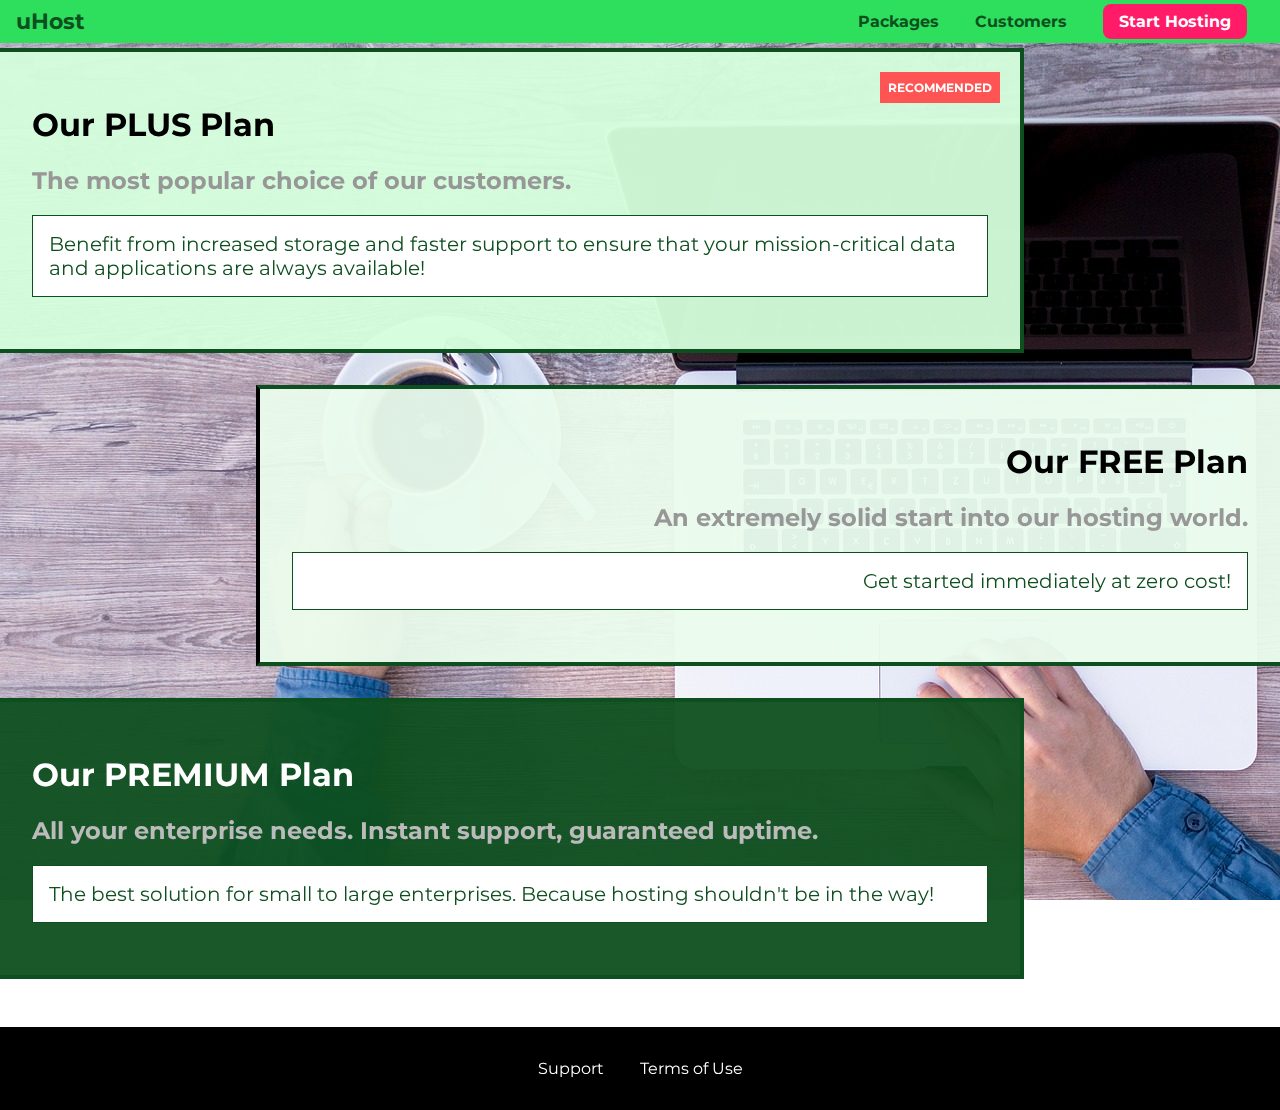
==== packages/index.html @ 9b938514 "first commit" ====
<!DOCTYPE html>
<html lang="en">

<head>
    <meta charset="UTF-8">
    <meta http-equiv="X-UA-Compatible" content="ie=edge">
    <title>uHost</title>
    <link rel="shortcut icon" href="favicon.png">
    <link rel="preconnect" href="https://fonts.googleapis.com">
    <link rel="preconnect" href="https://fonts.gstatic.com" crossorigin>
    <link href="https://fonts.googleapis.com/css2?family=Montserrat:400,700" rel="stylesheet">
    <link rel="stylesheet" href="../shared.css">
    <link rel="stylesheet" href="packages.css">
</head>

<body>
    <div class="background"></div>
    <header class="main-header">
        <div>
            <a href="../index.html" class="main-header__brand">
                uHost
            </a>
        </div>
        <nav class="main-nav">
            <ul class="main-nav__items">
                <li class="main-nav__item">
                    <a href="index.html">Packages</a>
                </li>
                <li class="main-nav__item">
                    <a href="../customers/index.html">Customers</a>
                </li>
                <li class="main-nav__item main-nav__item--cta">
                    <a href="../start-hosting/index.html">Start Hosting</a>
                </li>
            </ul>
        </nav>
    </header>
    <main>
        <section class="package" id="plus">
            <a href="#">
                <h1 class="package__title">Our PLUS Plan</h1>
                <h2 class="package__badge">RECOMMENDED</h2>
                <h2 class="package__description">The most popular choice of our customers.</h2>
                <p class="package__feature">Benefit from increased storage and faster support to ensure that your mission-critical data and applications
                    are always available!</p>
            </a>
        </section>
        <section class="package" id="free">
            <a href="#">
                <h1 class="package__title">Our FREE Plan</h1>
                <h2 class="package__description">An extremely solid start into our hosting world.</h2>
                <p class="package__feature">Get started immediately at zero cost!</p>
            </a>
        </section>
        <div class="clearfix"></div>
        <section class="package package--highlighted" id="premium">
            <a href="#">
                <h1 class="package__title">Our PREMIUM Plan</h1>
                <h2 class="package__description">All your enterprise needs. Instant support, guaranteed uptime. </h2>
                <p class="package__feature">The best solution for small to large enterprises. Because hosting shouldn't be in the way!</p>
            </a>
        </section>
    </main>
    <footer class="main-footer">
        <nav>
            <ul class="main-footer__links">
                <li class="main-footer__link">
                    <a href="#">Support</a>
                </li>
                <li class="main-footer__link">
                    <a href="#">Terms of Use</a>
                </li>
            </ul>
        </nav>
    </footer>
</body>

</html>
---- shared.css ----
* {
    box-sizing: border-box;
}

body {
    font-family: 'Montserrat', sans-serif;
    margin: 0;
}

.main-header {
    background-color: #2ddf5c;
    padding: 8px 16px;
    width: 100%;
    position: fixed;
    top: 0;
    z-index: 1;
}

.main-header > div {
    display: inline-block;
    vertical-align: middle;
}

.main-header__brand {
    color: #0e4f1f;
    text-decoration: none;
    font-weight: bold;
    font-size: 22px;
}

.main-nav {
    display: inline-block;
    text-align: right;
    vertical-align: middle;
    width: calc(100% - 74px);
}

.main-nav__items {
    margin: 0;
    padding: 0;
    list-style: none;
}

.main-nav__item {
    display: inline-block;
}

.main-nav__item > a {
    text-decoration: none;
    margin: 0 16px;
    color: #0e4f1f;
    font-weight: bold;
    padding: 3px 0;
}

.main-nav__item > a:hover,
.main-nav__item > a:active {
    color: #fff;
    border-bottom: 5px solid white;
}

.main-nav__item--cta > a {
    color: white;
    background: #ff1b68;
    padding: 8px 16px;
    border-radius: 8px;
}

.main-nav__item--cta a:hover,
.main-nav__item--cta a:hover {
    color: #ff1b68;
    background: white;
    border: none;
}

.main-footer {
    background: black;
    padding: 32px;
    margin-top: 48px;
}

.main-footer__links {
    list-style: none;
    margin: 0;
    padding: 0;
    text-align: center;
}

.main-footer__link {
    display: inline-block;
    margin: 0 16px;
}

.main-footer__link a {
    color: white;
    text-decoration: none;
}

.main-footer__link a:hover,
.main-footer__link a:active {
    color: #ccc;
}

.button {
    background: #0e4f1f;
    color: white;
    font: inherit;
    border: 1.5px solid #0e4f1f;
    padding: 8px;
    border-radius: 8px;
    font-weight: bold;
    cursor: pointer;
}

.button:hover,
.button:active {
    background: white;
    color: #0e4f1f;
}

.button:focus {
    outline: none;
}
---- packages/packages.css ----
main {
    padding-top: 32px;
}

.background {
    background: url("/images/plans-background.jpg");
    position: fixed;
    width: 100%;
    height: 100%;
    z-index: -1;
}

.package {
    border: 4px solid #0e4f1f;
    border-left: none;
    width: 80%;
    margin: 16px 0;
    position: relative;
}

.package a {
    text-decoration: none;
    color: inherit;
    display: block;
    padding: 32px;
}

.package__badge {
    position: absolute;
    top: 0;
    right: 0;
    margin: 20px;
    font-size: 12px;
    color: white;
    background: #ff5454;
    padding: 8px;
}

.package__description {
    color: #979797;
}

.package__feature {
    border: 1px solid #0e4f1f;
    color: #0e4f1f;
    padding: 16px;
    font-size: 20px;
    background: white;
} 

.clearfix {
    clear: both;
}

#plus {
    background: rgba(213, 255, 220, 0.95);
}

#free {
    background: rgba(234, 252, 237, 0.95);
    float: right;
    border-right: none;
    /* border-left: 4px solid; */   /* separate instead of using shorthand so that border-left-color isn't set to initial */
    border-left-width: 4px;
    border-left-style: solid;
    text-align: right;
}

#premium {
    background: rgba(14, 79, 31, 0.95);
} 

#premium .package__title {
    color: white;
}

#premium .package__description {
    color: #bbb;
}

.package:hover,
.package:active {
    border-color: #ff5454;
    box-shadow: 2px 2px 4px rgba(0,0,0,0.5);
}
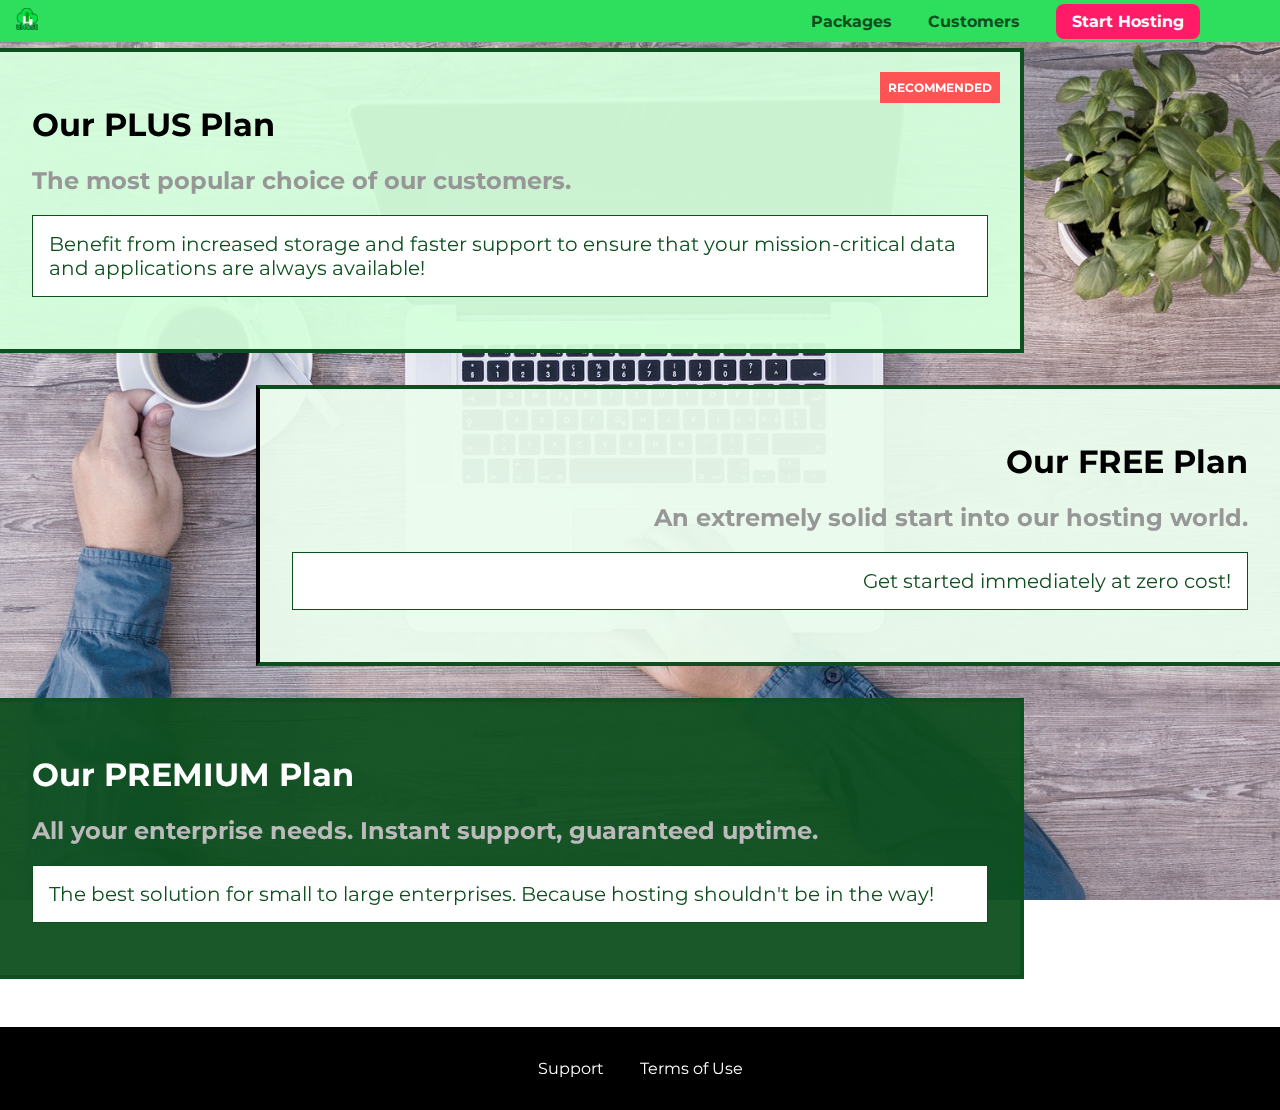
==== commit 687c5cde: "after section 7" ====
--- a/packages/index.html
+++ b/packages/index.html
@@ -18,7 +18,7 @@
     <header class="main-header">
         <div>
             <a href="../index.html" class="main-header__brand">
-                uHost
+                <img src="../images/uhost-icon.png" alt="uHost - Your favourite hosting company">
             </a>
         </div>
         <nav class="main-nav">
--- a/shared.css
+++ b/shared.css
@@ -26,6 +26,12 @@
     text-decoration: none;
     font-weight: bold;
     font-size: 22px;
+    height: 22px;
+    display: inline-block;
+}
+
+.main-header__brand img {
+    height: 100%;
 }
 
 .main-nav {
--- a/packages/packages.css
+++ b/packages/packages.css
@@ -3,7 +3,8 @@
 }
 
 .background {
-    background: url("/images/plans-background.jpg");
+    background: url("/images/plans-background.jpg") center/cover;
+    filter: grayscale(40%);
     position: fixed;
     width: 100%;
     height: 100%;
